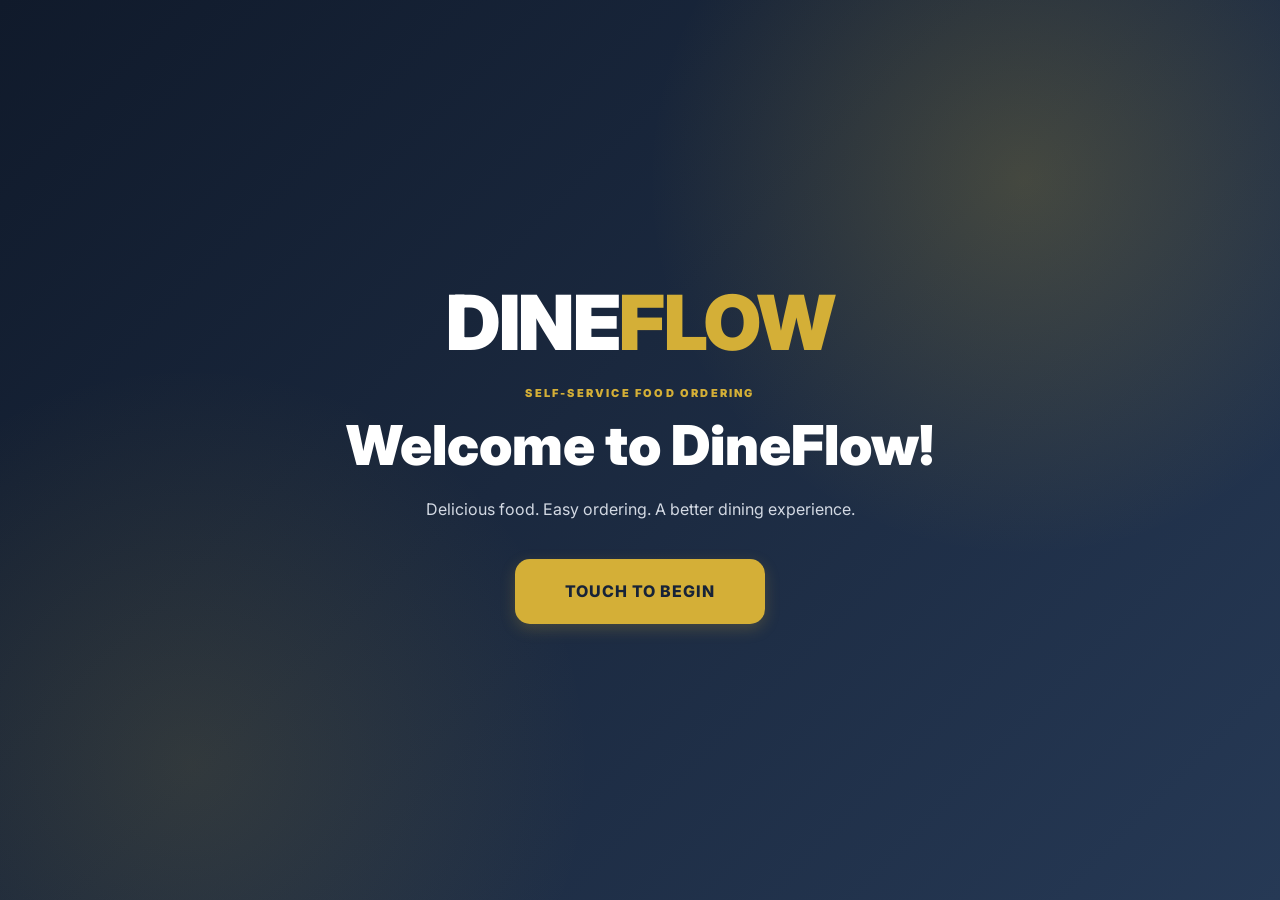
==== frontend/index.html @ f1606c45 "Add files via upload" ====
<!DOCTYPE html>
<html lang="en">
<head>
    <meta charset="UTF-8">
    <meta name="viewport" content="width=device-width, initial-scale=1.0">
    <title>DineFlow | Self-Service Kiosk</title>
    <link rel="stylesheet" href="css/style.css">
</head>
<body>

    <!-- WELCOME SCREEN -->
    <section id="welcomeScreen" class="screen welcome-screen active">
        <div class="welcome-content">
            <div class="brand-logo">DINE<span>FLOW</span></div>
            <p class="welcome-label">SELF-SERVICE FOOD ORDERING</p>
            <h1>Welcome to DineFlow!</h1>
            <p class="welcome-description">
                Delicious food. Easy ordering. A better dining experience.
            </p>
            <button id="beginBtn" class="primary-btn begin-btn">
                TOUCH TO BEGIN
            </button>
        </div>
    </section>

    <!-- DINING OPTION SCREEN -->
    <section id="diningScreen" class="screen">
        <header class="kiosk-header">
            <div class="brand-logo">DINE<span>FLOW</span></div>
            <span class="step-label">STEP 1 OF 4</span>
        </header>

        <main class="center-content">
            <p class="eyebrow">LET'S GET STARTED</p>
            <h1>Where will you enjoy your meal?</h1>
            <p class="muted">Please select your dining preference.</p>

            <div class="dining-options">
                <button class="dining-card" data-option="Dine In">
                    <span class="option-icon">🍽️</span>
                    <h2>DINE IN</h2>
                    <p>Enjoy your meal here.</p>
                </button>

                <button class="dining-card" data-option="Take Out">
                    <span class="option-icon">🥡</span>
                    <h2>TAKE OUT</h2>
                    <p>Take your food with you.</p>
                </button>
            </div>
        </main>
    </section>

    <!-- MENU SCREEN -->
    <section id="menuScreen" class="screen">
        <header class="kiosk-header">
            <div class="brand-logo">DINE<span>FLOW</span></div>
            <div class="header-actions">
                <span id="diningBadge" class="dining-badge">DINE IN</span>
                <button id="backToDiningBtn" class="text-btn">Change Dining Option</button>
            </div>
        </header>

        <main class="menu-layout">
            <section class="menu-main">
                <div class="menu-heading">
                    <div>
                        <p class="eyebrow">MADE FRESH FOR YOU</p>
                        <h1>Explore Our Menu</h1>
                    </div>
                    <p class="muted">Select your favorite food.</p>
                </div>

                <nav id="categoryList" class="category-list">
                    <button class="category-btn active" data-category="All">All Items</button>
                    <button class="category-btn" data-category="Burgers">🍔 Burgers</button>
                    <button class="category-btn" data-category="Rice Meals">🍚 Rice Meals</button>
                    <button class="category-btn" data-category="Chicken">🍗 Chicken</button>
                    <button class="category-btn" data-category="Pizza">🍕 Pizza</button>
                    <button class="category-btn" data-category="Sides">🍟 Sides</button>
                    <button class="category-btn" data-category="Drinks">🥤 Drinks</button>
                    <button class="category-btn" data-category="Desserts">🍦 Desserts</button>
                </nav>

                <div id="foodGrid" class="food-grid">
                    <p class="loading-message">Loading delicious food...</p>
                </div>
            </section>

            <aside class="cart-panel">
                <div class="cart-heading">
                    <div>
                        <p class="eyebrow">YOUR SELECTION</p>
                        <h2>Your Order</h2>
                    </div>
                    <span id="cartCount" class="cart-count">0</span>
                </div>

                <div id="cartItems" class="cart-items">
                    <div class="empty-cart">
                        <span>🛒</span>
                        <h3>Your cart is empty</h3>
                        <p>Add something delicious!</p>
                    </div>
                </div>

                <div class="cart-footer">
                    <div class="total-row">
                        <span>Total</span>
                        <strong id="cartTotal">₱0.00</strong>
                    </div>
                    <button id="checkoutBtn" class="primary-btn checkout-btn" disabled>
                        PROCEED TO CHECKOUT
                    </button>
                    <button id="clearCartBtn" class="text-btn clear-btn">
                        Clear Order
                    </button>
                </div>
            </aside>
        </main>
    </section>

    <!-- CHECKOUT SCREEN -->
    <section id="checkoutScreen" class="screen">
        <header class="kiosk-header">
            <div class="brand-logo">DINE<span>FLOW</span></div>
            <button id="backToMenuBtn" class="text-btn">← Back to Menu</button>
        </header>

        <main class="checkout-container">
            <div class="checkout-form">
                <p class="eyebrow">ALMOST THERE</p>
                <h1>Checkout</h1>
                <p class="muted">Enter your details to continue.</p>

                <form id="customerForm">
                    <label for="customerName">Customer Name</label>
                    <input type="text" id="customerName" placeholder="Enter your name" required>

                    <label for="contactInfo">Contact Number</label>
                    <input type="tel" id="contactInfo" placeholder="09XXXXXXXXX" required>

                    <button type="submit" class="primary-btn full-btn">
                        CONTINUE TO PAYMENT
                    </button>
                </form>
            </div>

            <aside class="checkout-summary">
                <h2>Order Summary</h2>
                <div id="checkoutItems"></div>
                <div class="total-row">
                    <span>Total Amount</span>
                    <strong id="checkoutTotal">₱0.00</strong>
                </div>
            </aside>
        </main>
    </section>

    <!-- PAYMENT SCREEN -->
    <section id="paymentScreen" class="screen">
        <header class="kiosk-header">
            <div class="brand-logo">DINE<span>FLOW</span></div>
            <button id="backToCheckoutBtn" class="text-btn">← Back to Checkout</button>
        </header>

        <main class="payment-container">
            <p class="eyebrow">SECURE CHECKOUT</p>
            <h1>Choose Your Payment Method</h1>
            <p class="muted">Select how you would like to pay.</p>

            <div class="payment-options">
                <button class="payment-card" data-payment="cash">
                    <span>💵</span>
                    <h2>Cash</h2>
                    <p>Pay with cash at the counter.</p>
                </button>

                <button class="payment-card" data-payment="ewallet">
                    <span>📱</span>
                    <h2>E-Wallet</h2>
                    <p>Demo GCash / Maya payment.</p>
                </button>
            </div>


<div id="ewalletPanel" class="ewallet-panel hidden">
    <h2>SCAN TO PAY</h2>

    <p class="ewallet-instruction">
        Scan the QR code below using your e-wallet app.
    </p>

    <div class="ewallet-qr-container">
        <img
            src="assets/qrcode.png"
            alt="DineFlow E-Wallet QR Code"
            class="ewallet-qr"
        >
    </div>

    <div class="ewallet-demo-label">
        DEMO ONLY
    </div>

    <p class="ewallet-notice">
        This is a simulated payment.
        No real money will be transferred.
    </p>

    <button id="confirmEwalletBtn" class="primary-btn">
        CONFIRM DEMO PAYMENT
    </button>
</div>


            <div id="paymentMessage" class="message"></div>
        </main>
    </section>

    <!-- ORDER CONFIRMATION SCREEN -->
    <section id="confirmationScreen" class="screen">
        <main class="confirmation-container">
            <div class="success-icon">✓</div>
            <p class="eyebrow">ORDER COMPLETED</p>
            <h1>Thank You!</h1>
            <p>Your order has been successfully processed.</p>

            <div class="receipt-summary">
                <h2>Order Receipt</h2>
                <p>Order Number: <strong id="receiptOrderId">—</strong></p>
                <p>Dining Option: <strong id="receiptDining">—</strong></p>
                <div id="receiptItems"></div>
                <div class="total-row">
                    <span>Total Paid</span>
                    <strong id="receiptTotal">₱0.00</strong>
                </div>
                <p>Payment: <strong id="receiptPayment">—</strong></p>
            </div>

            <div class="confirmation-actions">
                <button id="downloadReceiptBtn" class="primary-btn">
                    DOWNLOAD RECEIPT
                </button>
                <button id="newOrderBtn" class="secondary-btn">
                    START NEW ORDER
                </button>
            </div>
        </main>
    </section>

    <script src="js/script.js"></script>
</body>
</html>
---- frontend/css/style.css ----
@import url('https://fonts.googleapis.com/css2?family=Inter:wght@400;500;600;700;800;900&display=swap');

:root {
    --navy: #172338;
    --navy-light: #24344d;
    --gold: #d4af37;
    --gold-dark: #a98216;
    --gold-light: #fff6dc;
    --white: #ffffff;
    --background: #f5f6fa;
    --text: #263247;
    --muted: #8992a2;
    --border: #e8eaf0;
    --green: #21875b;
    --red: #d94b4b;
    --shadow: 0 12px 35px rgba(23, 35, 56, 0.08);
}

* {
    margin: 0;
    padding: 0;
    box-sizing: border-box;
}

body {
    font-family: 'Inter', sans-serif;
    background: var(--background);
    color: var(--text);
    min-height: 100vh;
}

button,
input {
    font: inherit;
}

button {
    cursor: pointer;
    transition: 0.2s ease;
}

button:disabled {
    opacity: 0.45;
    cursor: not-allowed;
}

.screen {
    display: none;
    min-height: 100vh;
    animation: screenFade 0.3s ease;
}

.screen.active {
    display: flex;
    flex-direction: column;
}

@keyframes screenFade {
    from {
        opacity: 0;
        transform: translateY(8px);
    }

    to {
        opacity: 1;
        transform: translateY(0);
    }
}

/* BRAND */

.brand-logo {
    font-size: 27px;
    font-weight: 900;
    letter-spacing: -1.5px;
    color: var(--navy);
}

.brand-logo span {
    color: var(--gold-dark);
}

/* BUTTONS */

.primary-btn {
    border: none;
    background: var(--gold);
    color: var(--navy);
    font-weight: 800;
    padding: 17px 25px;
    border-radius: 12px;
    min-height: 54px;
    box-shadow: 0 5px 15px rgba(212, 175, 55, 0.22);
}

.primary-btn:hover:not(:disabled) {
    background: #e5c454;
    transform: translateY(-2px);
}

.secondary-btn {
    border: 2px solid var(--border);
    background: white;
    color: var(--navy);
    font-weight: 700;
    padding: 15px 24px;
    border-radius: 12px;
}

.text-btn {
    border: none;
    background: transparent;
    color: var(--gold-dark);
    font-weight: 700;
    padding: 10px;
}

.text-btn:hover {
    color: var(--navy);
}

.full-btn {
    width: 100%;
    margin-top: 25px;
}

/* WELCOME SCREEN */

.welcome-screen {
    position: relative;
    overflow: hidden;
    justify-content: center;
    align-items: center;
    text-align: center;
    color: white;
    background:
        radial-gradient(circle at 80% 20%, rgba(212,175,55,0.22), transparent 30%),
        radial-gradient(circle at 15% 85%, rgba(212,175,55,0.13), transparent 30%),
        linear-gradient(135deg, #101a2b, #263955);
}

.welcome-content {
    position: relative;
    z-index: 1;
    max-width: 750px;
    padding: 35px 25px;
}

.welcome-content .brand-logo {
    color: white;
    font-size: clamp(42px, 8vw, 76px);
    margin-bottom: 18px;
}

.welcome-content .brand-logo span {
    color: var(--gold);
}

.welcome-label,
.eyebrow {
    color: var(--gold-dark);
    font-size: 11px;
    font-weight: 900;
    letter-spacing: 2.2px;
    margin-bottom: 12px;
}

.welcome-label {
    color: var(--gold);
}

.welcome-content h1 {
    font-size: clamp(32px, 5vw, 55px);
    font-weight: 900;
    margin-bottom: 18px;
}

.welcome-description {
    color: #d3d9e3;
    font-size: 16px;
    line-height: 1.7;
    margin-bottom: 35px;
}

.begin-btn {
    min-width: 250px;
    min-height: 65px;
    font-size: 16px;
    letter-spacing: 1px;
    border-radius: 15px;
    animation: pulse 2s infinite;
}

@keyframes pulse {
    0%, 100% {
        box-shadow: 0 0 0 0 rgba(212,175,55,0.35);
    }

    50% {
        box-shadow: 0 0 0 15px rgba(212,175,55,0);
    }
}

/* HEADER */

.kiosk-header {
    min-height: 78px;
    padding: 15px 4%;
    display: flex;
    align-items: center;
    justify-content: space-between;
    background: white;
    border-bottom: 1px solid var(--border);
}

.step-label {
    color: var(--muted);
    font-size: 12px;
    font-weight: 800;
    letter-spacing: 1px;
}

.header-actions {
    display: flex;
    align-items: center;
    gap: 15px;
}

.dining-badge {
    background: var(--gold-light);
    color: var(--gold-dark);
    padding: 9px 14px;
    border-radius: 20px;
    font-size: 11px;
    font-weight: 900;
}

/* DINING SCREEN */

.center-content {
    width: min(100% - 30px, 950px);
    margin: auto;
    padding: 55px 20px;
    text-align: center;
}

.center-content h1,
.menu-heading h1,
.checkout-form h1,
.payment-container h1 {
    font-size: clamp(28px, 4vw, 39px);
    color: var(--navy);
    font-weight: 900;
    margin-bottom: 12px;
}

.muted {
    color: var(--muted);
    line-height: 1.6;
    font-size: 14px;
}

.dining-options {
    display: grid;
    grid-template-columns: repeat(2, minmax(0, 1fr));
    gap: 25px;
    margin-top: 40px;
}

.dining-card {
    background: white;
    border: 2px solid var(--border);
    border-radius: 20px;
    padding: 40px 20px;
    min-height: 245px;
    box-shadow: var(--shadow);
}

.dining-card:hover {
    border-color: var(--gold);
    transform: translateY(-5px);
}

.option-icon {
    display: block;
    font-size: 55px;
    margin-bottom: 20px;
}

.dining-card h2 {
    color: var(--navy);
    font-size: 21px;
    margin-bottom: 10px;
}

.dining-card p {
    color: var(--muted);
    font-size: 13px;
}

/* MENU LAYOUT */

.menu-layout {
    display: grid;
    grid-template-columns: minmax(0, 1fr) 350px;
    gap: 25px;
    width: 100%;
    padding: 30px 4%;
    align-items: start;
}

.menu-main {
    min-width: 0;
}

.menu-heading {
    margin-bottom: 25px;
}

.menu-heading h1 {
    margin-bottom: 7px;
}

.category-list {
    display: flex;
    gap: 10px;
    flex-wrap: wrap;
    margin-bottom: 25px;
}

.category-btn {
    border: 1px solid var(--border);
    background: white;
    padding: 12px 17px;
    border-radius: 30px;
    font-size: 12px;
    font-weight: 800;
    color: var(--navy);
    min-height: 44px;
}

.category-btn:hover,
.category-btn.active {
    background: var(--navy);
    border-color: var(--navy);
    color: white;
}

.food-grid {
    display: grid;
    grid-template-columns: repeat(3, minmax(0, 1fr));
    gap: 18px;
}

.food-card {
    background: white;
    border: 1px solid var(--border);
    border-radius: 17px;
    overflow: hidden;
    box-shadow: 0 5px 18px rgba(23,35,56,0.04);
    transition: 0.2s ease;
    cursor: pointer;
}

.food-card:hover {
    transform: translateY(-4px);
    box-shadow: var(--shadow);
    border-color: var(--gold);
}

.food-image {
    height: 155px;
    background: linear-gradient(135deg, #f5e9c8, #fff7e5);
    display: flex;
    align-items: center;
    justify-content: center;
    font-size: 65px;
    overflow: hidden;
}

.food-image img {
    width: 100%;
    height: 100%;
    object-fit: cover;
}

.food-info {
    padding: 16px;
}

.food-info h3 {
    color: var(--navy);
    font-size: 15px;
    font-weight: 800;
    margin-bottom: 9px;
}

.food-info .food-price {
    color: var(--gold-dark);
    font-size: 17px;
    font-weight: 900;
}

.food-add {
    display: block;
    width: 100%;
    margin-top: 14px;
    border: none;
    background: var(--gold-light);
    color: var(--gold-dark);
    border-radius: 9px;
    min-height: 42px;
    font-size: 12px;
    font-weight: 900;
}

.food-add:hover {
    background: var(--gold);
    color: var(--navy);
}

.loading-message {
    color: var(--muted);
    padding: 30px;
}

/* CART */

.cart-panel {
    background: white;
    border: 1px solid var(--border);
    border-radius: 18px;
    padding: 22px;
    position: sticky;
    top: 20px;
    min-height: 480px;
    display: flex;
    flex-direction: column;
    box-shadow: var(--shadow);
}

.cart-heading {
    display: flex;
    align-items: center;
    justify-content: space-between;
    padding-bottom: 18px;
    border-bottom: 1px solid var(--border);
}

.cart-heading h2 {
    font-size: 21px;
    color: var(--navy);
}

.cart-count {
    background: var(--gold);
    color: var(--navy);
    padding: 7px 11px;
    border-radius: 20px;
    font-size: 12px;
    font-weight: 900;
}

.cart-items {
    flex: 1;
    padding: 15px 0;
}

.empty-cart {
    text-align: center;
    padding: 45px 10px;
}

.empty-cart span {
    font-size: 40px;
}

.empty-cart h3 {
    color: var(--navy);
    font-size: 15px;
    margin: 12px 0 7px;
}

.empty-cart p {
    color: var(--muted);
    font-size: 12px;
}

.cart-item {
    display: flex;
    justify-content: space-between;
    gap: 10px;
    padding: 13px 0;
    border-bottom: 1px solid var(--border);
}

.cart-item-info {
    flex: 1;
}

.cart-item-info h4 {
    font-size: 13px;
    color: var(--navy);
    margin-bottom: 5px;
}

.cart-item-info p {
    color: var(--gold-dark);
    font-size: 12px;
    font-weight: 800;
}

.quantity-controls {
    display: flex;
    align-items: center;
    gap: 9px;
    margin-top: 9px;
}

.quantity-controls button {
    border: 1px solid var(--border);
    background: white;
    width: 29px;
    height: 29px;
    border-radius: 7px;
    font-weight: 900;
    color: var(--navy);
}

.quantity-controls button:hover {
    background: var(--gold-light);
}

.cart-footer {
    border-top: 1px solid var(--border);
    padding-top: 18px;
}

.total-row {
    display: flex;
    justify-content: space-between;
    align-items: center;
    gap: 10px;
    color: var(--navy);
    font-weight: 700;
    margin: 15px 0;
}

.total-row strong {
    color: var(--gold-dark);
    font-size: 21px;
}

.checkout-btn {
    width: 100%;
}

.clear-btn {
    width: 100%;
    margin-top: 8px;
    color: var(--red);
}

/* CHECKOUT */

.checkout-container {
    width: min(100% - 30px, 1000px);
    margin: auto;
    padding: 45px 0;
    display: grid;
    grid-template-columns: 1fr 0.8fr;
    gap: 40px;
    align-items: start;
}

.checkout-form,
.checkout-summary {
    background: white;
    border-radius: 18px;
    padding: 30px;
    box-shadow: var(--shadow);
    border: 1px solid var(--border);
}

.checkout-form h1 {
    margin-bottom: 8px;
}

#customerForm {
    margin-top: 30px;
}

#customerForm label {
    display: block;
    color: var(--navy);
    font-size: 13px;
    font-weight: 800;
    margin: 20px 0 9px;
}

#customerForm input {
    width: 100%;
    height: 52px;
    padding: 0 15px;
    border: 1px solid var(--border);
    border-radius: 10px;
    outline: none;
}

#customerForm input:focus {
    border-color: var(--gold);
    box-shadow: 0 0 0 3px rgba(212,175,55,0.12);
}

.checkout-summary h2 {
    font-size: 20px;
    color: var(--navy);
    margin-bottom: 20px;
}

.summary-item,
.receipt-item {
    display: flex;
    justify-content: space-between;
    gap: 15px;
    padding: 12px 0;
    border-bottom: 1px solid var(--border);
    font-size: 13px;
}

/* PAYMENT */

.payment-container {
    width: min(100% - 30px, 850px);
    margin: auto;
    padding: 45px 0;
    text-align: center;
}

.payment-options {
    display: grid;
    grid-template-columns: repeat(2, minmax(0, 1fr));
    gap: 20px;
    margin: 35px 0;
}

.payment-card {
    background: white;
    border: 2px solid var(--border);
    border-radius: 18px;
    padding: 30px 20px;
    box-shadow: var(--shadow);
}

.payment-card:hover {
    border-color: var(--gold);
    transform: translateY(-4px);
}

.payment-card span {
    font-size: 48px;
}

.payment-card h2 {
    color: var(--navy);
    margin: 15px 0 8px;
}

.payment-card p {
    color: var(--muted);
    font-size: 13px;
}

.ewallet-panel {
    background: white;
    border: 1px solid var(--border);
    border-radius: 18px;
    padding: 25px;
    max-width: 400px;
    margin: 20px auto;
}

.ewallet-panel h2 {
    color: var(--navy);
    margin-bottom: 12px;
}

.ewallet-panel p {
    color: var(--muted);
    font-size: 13px;
    line-height: 1.6;
}

.demo-qr {
    width: 175px;
    height: 175px;
    background: repeating-linear-gradient(
        45deg,
        #f2f2f2,
        #f2f2f2 7px,
        white 7px,
        white 14px
    );
    border: 8px solid var(--navy);
    margin: 22px auto;
    display: flex;
    align-items: center;
    justify-content: center;
    text-align: center;
    font-weight: 900;
    color: var(--navy);
    letter-spacing: 2px;
}

.hidden {
    display: none !important;
}

.message {
    margin-top: 15px;
    font-size: 13px;
    font-weight: 700;
}

/* CONFIRMATION */

.confirmation-container {
    width: min(100% - 30px, 600px);
    margin: auto;
    padding: 45px 0;
    text-align: center;
}

.success-icon {
    width: 75px;
    height: 75px;
    border-radius: 50%;
    background: #e5f6ec;
    color: var(--green);
    display: grid;
    place-items: center;
    font-size: 38px;
    font-weight: 900;
    margin: 0 auto 25px;
}

.confirmation-container h1 {
    color: var(--navy);
    font-size: 38px;
    margin-bottom: 10px;
}

.confirmation-container > p {
    color: var(--muted);
    font-size: 14px;
}

.receipt-summary {
    text-align: left;
    background: white;
    border: 1px solid var(--border);
    box-shadow: var(--shadow);
    border-radius: 16px;
    padding: 25px;
    margin: 30px 0;
}

.receipt-summary h2 {
    color: var(--navy);
    margin-bottom: 18px;
}

.receipt-summary > p {
    font-size: 13px;
    margin: 10px 0;
}

.receipt-summary strong {
    color: var(--navy);
}

.confirmation-actions {
    display: flex;
    gap: 12px;
    justify-content: center;
    flex-wrap: wrap;
}

/* RESPONSIVE */

@media (max-width: 1100px) {
    .food-grid {
        grid-template-columns: repeat(2, minmax(0, 1fr));
    }

    .menu-layout {
        grid-template-columns: minmax(0, 1fr) 320px;
    }
}

@media (max-width: 800px) {
    .menu-layout {
        grid-template-columns: 1fr;
    }

    .cart-panel {
        position: static;
    }

    .checkout-container {
        grid-template-columns: 1fr;
    }

    .food-grid {
        grid-template-columns: repeat(2, minmax(0, 1fr));
    }

    .header-actions {
        gap: 5px;
    }
}

@media (max-width: 550px) {
    .kiosk-header {
        padding: 14px 18px;
    }

    .brand-logo {
        font-size: 22px;
    }

    .step-label {
        font-size: 10px;
    }

    .dining-options,
    .payment-options {
        grid-template-columns: 1fr;
    }

    .dining-card {
        min-height: 190px;
        padding: 25px;
    }

    .menu-layout {
        padding: 22px 15px;
    }

    .food-grid {
        grid-template-columns: 1fr;
    }

    .food-image {
        height: 190px;
    }

    .category-list {
        gap: 7px;
    }

    .category-btn {
        padding: 10px 12px;
        font-size: 11px;
    }

    .checkout-form,
    .checkout-summary {
        padding: 22px;
    }

    .confirmation-actions {
        flex-direction: column;
    }

    .confirmation-actions button {
        width: 100%;
    }
}
/* ==========================================
   FOOD IMAGE DESIGN
========================================== */

.food-image-container {
    width: 100%;
    height: 180px;
    overflow: hidden;
    border-radius: 14px;
    background: #fffdf8;
    display: flex;
    align-items: center;
    justify-content: center;
}

.food-image {
    width: 100%;
    height: 100%;
    object-fit: cover;
    object-position: center;
    display: block;
    border-radius: 14px;
    transition: transform 0.3s ease;
}

.food-card:hover .food-image {
    transform: scale(1.05);
}

.food-image-fallback {
    font-size: 65px;
}

/* E-WALLET QR CODE */

.ewallet-qr-container {
    width: 230px;
    height: 230px;
    margin: 22px auto;
    padding: 12px;
    background: #ffffff;
    border: 1px solid #e5e7eb;
    border-radius: 16px;
    display: flex;
    align-items: center;
    justify-content: center;
}

.ewallet-qr {
    width: 100%;
    height: 100%;
    object-fit: contain;
}

.ewallet-demo-label {
    display: inline-block;
    padding: 7px 16px;
    background: #fff5d6;
    color: #a98216;
    font-weight: 800;
    border-radius: 20px;
    font-size: 12px;
    letter-spacing: 1px;
}

.ewallet-instruction,
.ewallet-notice {
    color: #6b7280;
    font-size: 14px;
    line-height: 1.6;
}

.ewallet-notice {
    margin: 12px auto 20px;
}
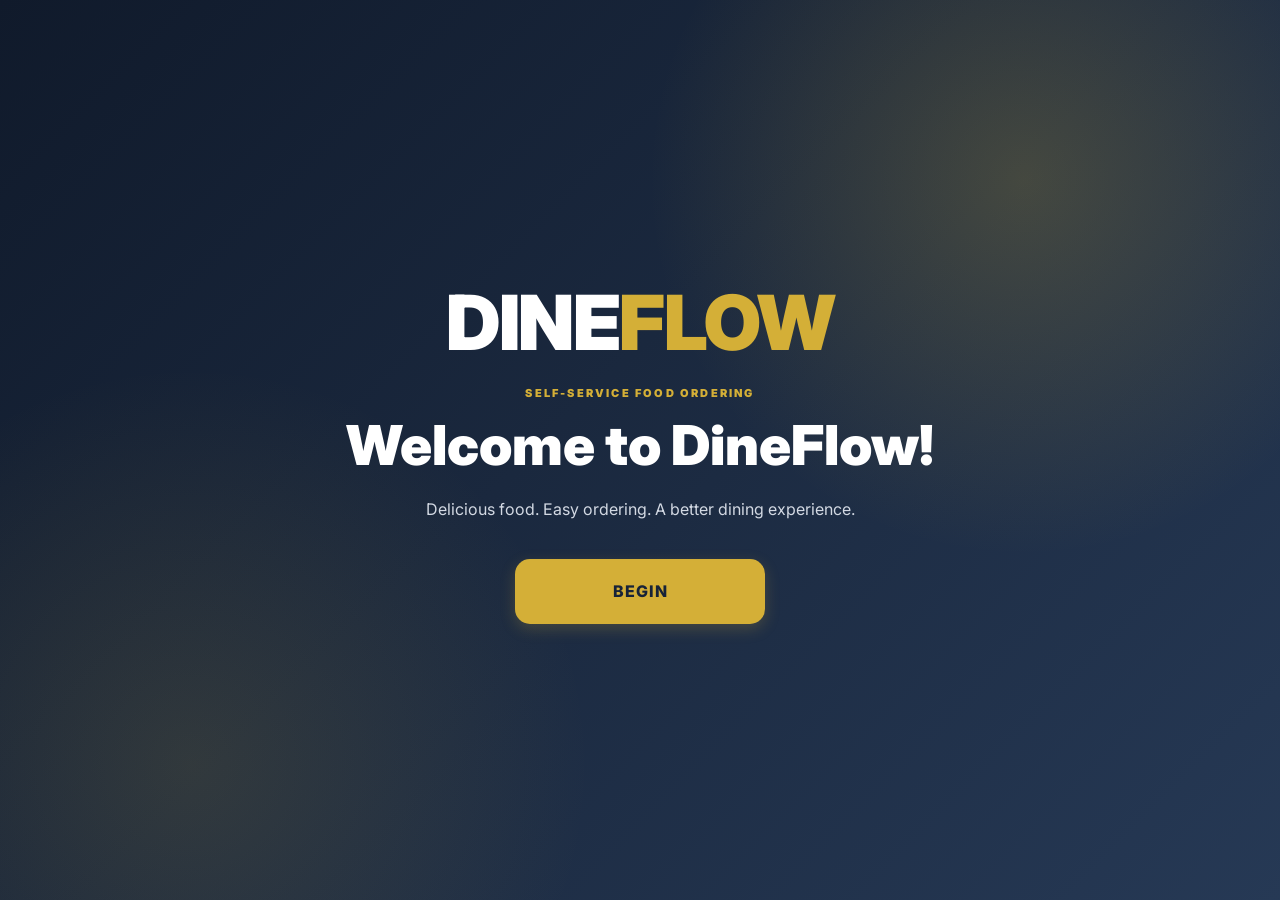
==== commit 0f774cc1: "Update index.html" ====
--- a/frontend/index.html
+++ b/frontend/index.html
@@ -19,7 +19,7 @@
                 Delicious food. Easy ordering. A better dining experience.
             </p>
             <button id="beginBtn" class="primary-btn begin-btn">
-                TOUCH TO BEGIN
+                BEGIN
             </button>
         </div>
     </section>
@@ -36,19 +36,19 @@
             <h1>Where will you enjoy your meal?</h1>
             <p class="muted">Please select your dining preference.</p>
 
-            <div class="dining-options">
-                <button class="dining-card" data-option="Dine In">
-                    <span class="option-icon">🍽️</span>
-                    <h2>DINE IN</h2>
-                    <p>Enjoy your meal here.</p>
-                </button>
-
-                <button class="dining-card" data-option="Take Out">
-                    <span class="option-icon">🥡</span>
-                    <h2>TAKE OUT</h2>
-                    <p>Take your food with you.</p>
-                </button>
-            </div>
+           
+<div class="dining-options">
+    <button class="dining-card" data-option="Dine In">
+        <h2>DINE IN</h2>
+        <p>Enjoy your meal here.</p>
+    </button>
+
+    <button class="dining-card" data-option="Take Out">
+        <h2>TAKE OUT</h2>
+        <p>Take your food with you.</p>
+    </button>
+</div>
+
         </main>
     </section>
 
@@ -170,19 +170,19 @@
             <h1>Choose Your Payment Method</h1>
             <p class="muted">Select how you would like to pay.</p>
 
-            <div class="payment-options">
-                <button class="payment-card" data-payment="cash">
-                    <span>💵</span>
-                    <h2>Cash</h2>
-                    <p>Pay with cash at the counter.</p>
-                </button>
-
-                <button class="payment-card" data-payment="ewallet">
-                    <span>📱</span>
-                    <h2>E-Wallet</h2>
-                    <p>Demo GCash / Maya payment.</p>
-                </button>
-            </div>
+            
+<div class="payment-options">
+    <button class="payment-card" data-payment="cash">
+        <h2>Cash</h2>
+        <p>Pay with cash at the counter.</p>
+    </button>
+
+    <button class="payment-card" data-payment="ewallet">
+        <h2>E-Wallet</h2>
+        <p>Demo GCash / Maya payment.</p>
+    </button>
+</div>
+
 
 
 <div id="ewalletPanel" class="ewallet-panel hidden">
@@ -239,14 +239,19 @@
                 <p>Payment: <strong id="receiptPayment">—</strong></p>
             </div>
 
-            <div class="confirmation-actions">
-                <button id="downloadReceiptBtn" class="primary-btn">
-                    DOWNLOAD RECEIPT
-                </button>
-                <button id="newOrderBtn" class="secondary-btn">
-                    START NEW ORDER
-                </button>
-            </div>
+            
+<div class="confirmation-actions">
+    <button id="downloadReceiptBtn" class="primary-btn liquid-download">
+        <span class="liquid-fill"></span>
+        <span class="download-label">DOWNLOAD RECEIPT</span>
+        <span class="checkmark">✓ DOWNLOAD COMPLETE</span>
+    </button>
+
+    <button id="newOrderBtn" class="secondary-btn">
+        START NEW ORDER
+    </button>
+</div>
+
         </main>
     </section>
 
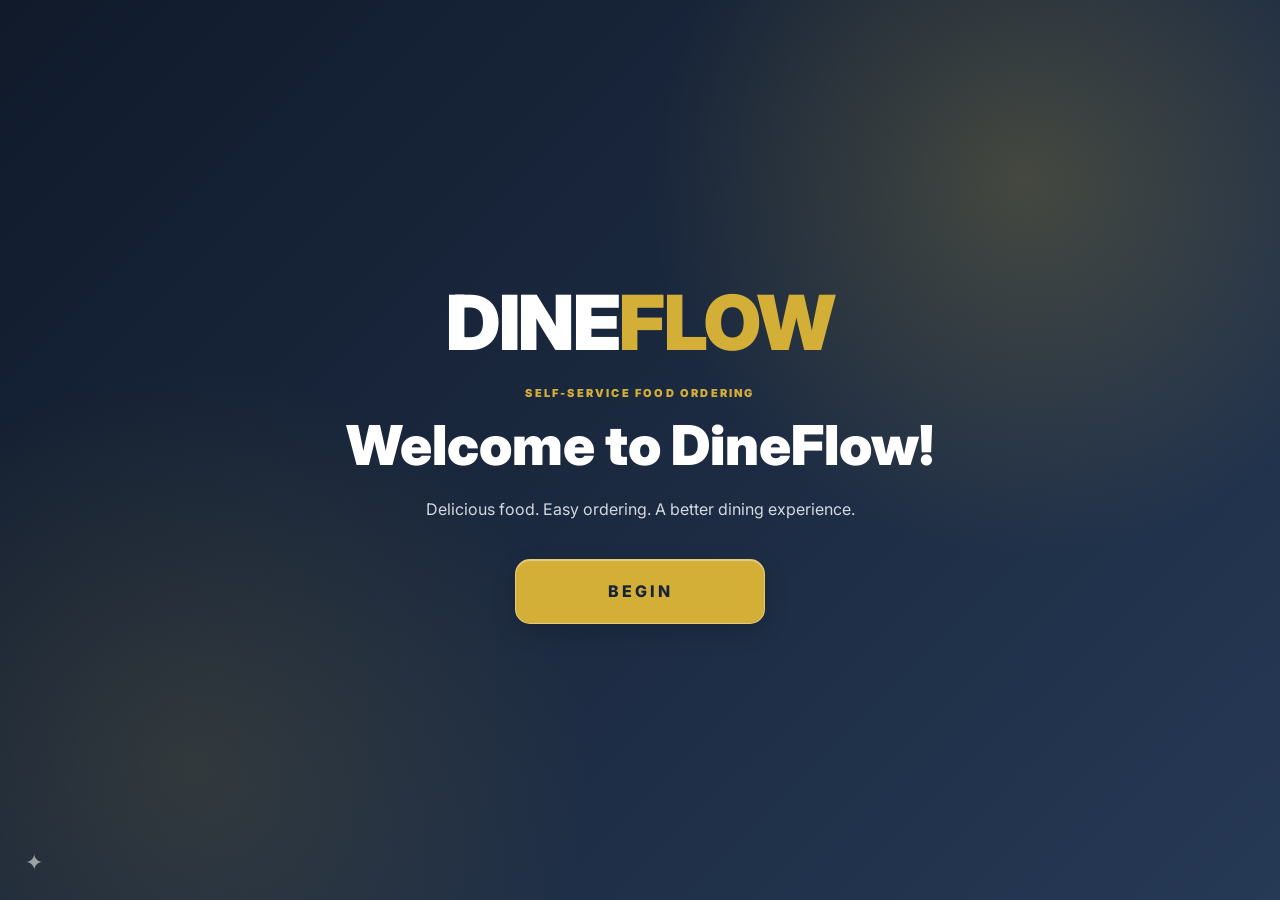
==== commit 05cef5c3: "Update index.html" ====
--- a/frontend/index.html
+++ b/frontend/index.html
@@ -244,7 +244,6 @@
     <button id="downloadReceiptBtn" class="primary-btn liquid-download">
         <span class="liquid-fill"></span>
         <span class="download-label">DOWNLOAD RECEIPT</span>
-        <span class="checkmark">✓ DOWNLOAD COMPLETE</span>
     </button>
 
     <button id="newOrderBtn" class="secondary-btn">
--- a/frontend/css/style.css
+++ b/frontend/css/style.css
@@ -953,3 +953,224 @@
 .ewallet-notice {
     margin: 12px auto 20px;
 }
+
+/* ===== WELCOME SCREEN: GLASS BEGIN BUTTON ===== */
+
+#welcomeScreen #beginBtn {
+    position: relative;
+    overflow: hidden;
+
+    backdrop-filter: blur(14px);
+    -webkit-backdrop-filter: blur(14px);
+
+    border: 1px solid rgba(255, 255, 255, 0.35);
+    box-shadow:
+        0 8px 25px rgba(0, 0, 0, 0.16),
+        inset 0 1px 0 rgba(255, 255, 255, 0.35);
+
+    letter-spacing: 3px;
+
+    transition:
+        transform 0.3s ease,
+        box-shadow 0.3s ease,
+        filter 0.3s ease;
+}
+
+/* Subtle shine */
+#welcomeScreen #beginBtn::before {
+    content: "";
+    position: absolute;
+    top: 0;
+    left: -120%;
+    width: 60%;
+    height: 100%;
+
+    background: linear-gradient(
+        120deg,
+        transparent,
+        rgba(255, 255, 255, 0.35),
+        transparent
+    );
+
+    transform: skewX(-20deg);
+    transition: left 0.65s ease;
+}
+
+#welcomeScreen #beginBtn:hover::before {
+    left: 150%;
+}
+
+#welcomeScreen #beginBtn:hover {
+    transform: translateY(-3px);
+    box-shadow:
+        0 12px 30px rgba(0, 0, 0, 0.22),
+        inset 0 1px 0 rgba(255, 255, 255, 0.4);
+    filter: brightness(1.08);
+}
+
+#welcomeScreen #beginBtn:active {
+    transform: scale(0.97);
+}
+
+/* Welcome decorative sparkle */
+#welcomeScreen::after {
+    content: "✦";
+    position: absolute;
+    bottom: 25px;
+    left: 25px;
+
+    font-size: 22px;
+    opacity: 0.55;
+
+    animation: welcomeSparkle 2.5s ease-in-out infinite;
+    pointer-events: none;
+}
+
+@keyframes welcomeSparkle {
+    0%, 100% {
+        transform: translateY(0) rotate(0deg);
+        opacity: 0.35;
+    }
+
+    50% {
+        transform: translateY(-6px) rotate(20deg);
+        opacity: 0.85;
+    }
+}
+/* ===== DINEFLOW GLASS MENU CARDS ===== */
+
+.food-card,
+.menu-card {
+    background: rgba(255, 255, 255, 0.60) !important;
+    backdrop-filter: blur(18px);
+    -webkit-backdrop-filter: blur(18px);
+
+    border: 1px solid rgba(212, 175, 55, 0.22);
+    border-radius: 24px;
+
+    box-shadow:
+        0 8px 30px rgba(23, 35, 56, 0.06),
+        inset 0 1px 0 rgba(255, 255, 255, 0.8);
+
+    transition:
+        transform 0.3s ease,
+        box-shadow 0.3s ease,
+        border-color 0.3s ease,
+        background 0.3s ease;
+}
+
+.food-card:hover,
+.menu-card:hover {
+    transform: translateY(-5px);
+
+    background: rgba(255, 255, 255, 0.78) !important;
+
+    border-color: rgba(212, 175, 55, 0.55);
+
+    box-shadow:
+        0 15px 35px rgba(23, 35, 56, 0.10),
+        0 0 15px rgba(212, 175, 55, 0.05);
+}
+
+/* Touchscreen press effect */
+.food-card:active,
+.menu-card:active {
+    transform: scale(0.98);
+}
+
+/* ===== DINEFLOW LIQUID DOWNLOAD BUTTON ===== */
+
+.liquid-download {
+    position: relative;
+    overflow: hidden;
+    isolation: isolate;
+
+    border: 1px solid rgba(212, 175, 55, 0.35);
+    border-radius: 16px;
+
+    background: rgba(255, 255, 255, 0.08);
+    backdrop-filter: blur(16px);
+    -webkit-backdrop-filter: blur(16px);
+
+    color: #a98216;
+    box-shadow: 0 8px 25px rgba(23, 35, 56, 0.08);
+
+    transition: transform 0.3s ease, box-shadow 0.3s ease;
+}
+
+.liquid-download:hover {
+    transform: translateY(-2px);
+    box-shadow: 0 12px 28px rgba(212, 175, 55, 0.15);
+}
+
+.liquid-download .liquid-fill {
+    position: absolute;
+    inset: 0;
+    z-index: -1;
+
+    background: #d4af37;
+    transform: translateY(100%);
+    transition: transform 1.5s cubic-bezier(.2,.7,.2,1);
+}
+
+.liquid-download .liquid-fill::before {
+    content: "";
+    position: absolute;
+    top: -12px;
+    left: -50%;
+
+    width: 200%;
+    height: 24px;
+
+    background: rgba(255, 255, 255, 0.45);
+    border-radius: 50%;
+
+    animation: liquid-wave 2s linear infinite;
+}
+
+.liquid-download.is-downloading .liquid-fill {
+    transform: translateY(0);
+}
+
+.liquid-download.is-complete {
+    background: #d4af37;
+    color: #202c40;
+}
+
+.liquid-download .download-label {
+    position: relative;
+    z-index: 2;
+}
+
+.liquid-download .checkmark {
+    display: none;
+}
+
+.liquid-download.is-complete .download-label {
+    display: none;
+}
+
+.liquid-download.is-complete .checkmark {
+    display: inline-block;
+    animation: check-pop 0.4s ease;
+}
+
+@keyframes liquid-wave {
+    from {
+        transform: translateX(0);
+    }
+    to {
+        transform: translateX(50%);
+    }
+}
+
+@keyframes check-pop {
+    0% {
+        transform: scale(0.4);
+        opacity: 0;
+    }
+    100% {
+        transform: scale(1);
+        opacity: 1;
+    }
+}
